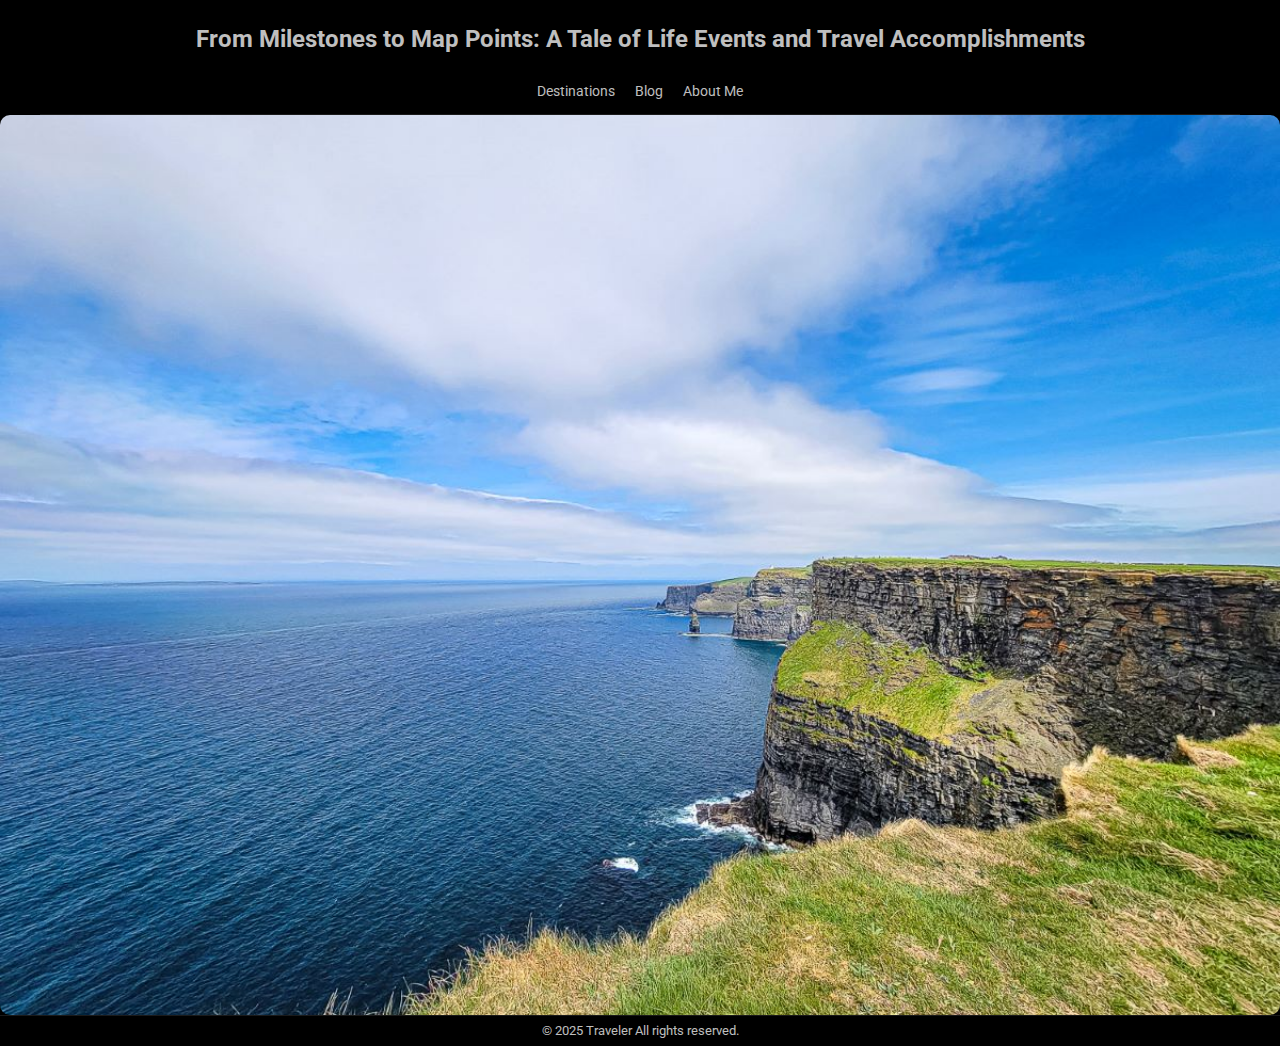
==== index.html @ a3740448 "Initial commit of From Milestones to Map Points travel blog" ====
<!DOCTYPE html>
<html lang="en">
  <head>
    <meta charset="UTF-8">
    <meta name="viewport" content="width=device-width, initial-scale=1">
    <meta name="description" content="A personal blog documenting life milestones and travel experiences.">
    <title>From Milestones to Map Points: A Tale of Life Events and Travel Accomplishments</title>
    <link href="https://fonts.googleapis.com/css2?family=Roboto:wght@400;700&display=swap" rel="stylesheet">
    <link rel="stylesheet" href="css/main.css">
  </head>
  <body>
    <header>
      <nav>
        <div class="logo"><a href="index.html">From Milestones to Map Points: A Tale of Life Events and Travel Accomplishments</a></div>
        <ul class="nav-links">
          <li><a href="destinations.html">Destinations</a></li> <!-- Link to destinations page -->
          <li><a href="blog.html">Blog</a></li>
          <li><a href="about-me.html">About Me</a></li>
        </ul>
      </nav>
    </header>

    <section class="hero">
      <div class="hero-images">
        <img src="images/hero1.jpg" alt="Hero Image 1" class="hero-image">
        <img src="images/hero2.jpg" alt="Hero Image 2" class="hero-image">
        <img src="images/hero3.jpg" alt="Hero Image 3" class="hero-image">
        <img src="images/hero4.jpg" alt="Hero Image 4" class="hero-image">
      </div>
    </section>

    <footer>
      <p>&copy; 2025 Traveler All rights reserved.</p>
    </footer>

    <script>
      document.addEventListener('DOMContentLoaded', function() {
        const images = document.querySelectorAll('.hero-image');
        let currentImage = 0;

        function cycleImages() {
          images[currentImage].classList.remove('active');
          currentImage = (currentImage + 1) % images.length; // Move to the next image
          images[currentImage].classList.add('active');
        }

        setInterval(cycleImages, 4000); // Change image every 4 seconds
        images[0].classList.add('active'); // Start with the first image

        document.addEventListener('contextmenu', function(e) {
          e.preventDefault();
        });

        document.addEventListener('dragstart', function(e) {
          if (e.target.tagName === 'IMG') {
            e.preventDefault();
          }
        });
      });
    </script>
  </body>
</html>
---- css/main.css ----
/* General Reset */
* {
  margin: 0;
  padding: 0;
  box-sizing: border-box;
}

/* Body styling with even softer text color */
body {
  font-family: 'Roboto', sans-serif;
  color: rgba(255, 255, 255, 0.75);
  background-color: black;
  line-height: 1.6;
  min-height: 100vh;
  display: flex;
  flex-direction: column;
  align-items: center;
  font-size: 16px;
  text-shadow: 0 1px 3px rgba(0, 0, 0, 0.2);
}

/* Header */
header {
  display: flex;
  justify-content: center;
  align-items: center;
  padding: 20px 5% 10px;
  max-width: 1200px;
  width: 100%;
  margin: 0 auto;
  background-color: black;
  border-bottom: 1px solid rgba(255, 255, 255, 0.1);
}

.container {
  max-width: 90%;
  width: 100%;
  margin: 0 auto;
  padding: 20px;
  display: flex;
  flex-direction: column;
}

/* Logo styling with the same softer text color */
.logo {
  font-size: 24px;
  font-weight: bold;
  color: rgba(255, 255, 255, 0.75);
  text-shadow: 0 1px 3px rgba(0, 0, 0, 0.2);
  margin-bottom: 20px;
}

.logo a {
  text-decoration: none;
  color: inherit;
}

/* Navigation Links */
.nav-links {
  list-style: none;
  display: flex;
  gap: 20px;
  margin: 0;
  justify-content: center;
  flex-grow: 1;
  flex-wrap: wrap;
}

.nav-links a {
  text-decoration: none;
  color: rgba(255, 255, 255, 0.75);
  font-size: 14px;
  transition: color 0.3s ease;
  text-shadow: 0 1px 3px rgba(0, 0, 0, 0.2);
}

.nav-links a:focus, .nav-links a:hover {
  color: #fff;
  background-color: #007BFF;
  border-radius: 5px;
  outline: none;
}

/* Hero Section */
.hero {
  position: relative;
  width: 100%;
  height: 100vh;
  overflow: hidden;
}

.hero-images {
  position: relative;
  width: 100%;
  height: 100%;
}

.hero-image {
  position: absolute;
  top: 0;
  left: 0;
  width: 100%;
  height: 100%;
  object-fit: cover;
  opacity: 0;
  transition: opacity 1s ease-in-out;
}

.hero-image.active {
  opacity: 1;
}

/* Destinations Section */
.destinations .destination {
  margin-bottom: 40px;
}

.destinations .destination a {
  color: #3202f5;
  text-decoration: none;
  transition: color 0.3s ease;
}

.destinations .destination a:hover, .destinations .destination a:focus {
  color: #e9a3a3;
  outline: none;
}

/* About Me Section */
.about-me-content {
  display: flex;
  align-items: center;
  flex-wrap: wrap;
  max-width: 1200px;
  margin: 0 auto;
  padding: 20px;
}

.about-me-image {
  flex-shrink: 0;
  width: 185px;
  margin-right: 20px;
}

.about-me-image img {
  width: 100%;
  height: auto;
  border-radius: 10px;
}

.about-me-text {
  flex: 1;
  max-width: calc(100% - 200px);
  padding: 10px;
}

/* Media Queries for Responsiveness */
/* Mobile View: Stack image and text, resize the image */
@media (max-width: 600px) {
  .about-me-content {
    flex-direction: column;
    align-items: center;
  }

  .about-me-image {
    width: 80%;
    margin-right: 0;
    margin-bottom: 20px;
  }

  .about-me-text {
    max-width: 100%;
    text-align: center;
  }

  .nav-links {
    flex-direction: column;
    gap: 10px;
  }

  .container {
    padding: 10px;
  }
}

/* Tablet View */
@media (min-width: 601px) and (max-width: 1024px) {
  .about-me-image {
    width: 150px;
    margin-right: 15px;
  }

  .about-me-text {
    max-width: calc(100% - 170px);
  }
}

/* Desktop View */
@media (min-width: 1025px) {
  .about-me-image {
    width: 185px;
    margin-right: 20px;
  }

  .about-me-text {
    max-width: calc(100% - 200px);
  }
}

/* Collage Image Style */
.collage-img {
  width: 90%;
  max-width: 100%;
  height: auto;
  display: block;
  margin: 0 auto;
  border-radius: 10px;
}

/* Gallery */
.gallery {
  display: grid;
  grid-template-columns: repeat(auto-fit, minmax(150px, 1fr));
  gap: 20px;
}

.gallery img {
  width: 150px;
  height: 150px;
  object-fit: cover;
  cursor: pointer;
  border-radius: 10px;
  transition: transform 0.2s ease;
}

.gallery img:hover, .gallery img:focus {
  transform: scale(1.1);
}

/* Lightbox */
.lightbox {
  display: none;
  position: fixed;
  top: 0;
  left: 0;
  width: 100%;
  height: 100%;
  background: rgba(0, 0, 0, 0.8);
  justify-content: center;
  align-items: center;
  flex-direction: column;
}

.lightbox img {
  max-width: 100%;
  max-height: 100%;
  border-radius: 10px;
}

.lightbox .close {
  position: absolute;
  top: 20px;
  right: 30px;
  font-size: 30px;
  color: white;
  cursor: pointer;
}

/* Keyboard Navigation (Arrow Keys) */
.lightbox .nav-arrow {
  position: absolute;
  top: 50%;
  font-size: 40px;
  color: white;
  cursor: pointer;
  user-select: none;
  background: rgba(0, 0, 0, 0.5);
  padding: 10px;
  border-radius: 5px;
}

.lightbox .nav-arrow:hover {
  background: rgba(0, 0, 0, 0.8);
}

.lightbox .prev {
  left: 20px;
}

lightbox .next {
  right: 20px;
}

/* Link styling */
a.link {
  color: white;
  text-decoration: none;
}

a.link:hover, a.link:active {
  color: blue;
}

/* Full-Width Image Style */
img.wide-img {
  width: 100%;
  max-width: 100%;
}

/* Primary Button Styles */
.btn-primary {
  background-color: #FF6B6B;
  color: white;
  padding: 10px 20px;
  border-radius: 5px;
  border: none;
  cursor: pointer;
  transition: background-color 0.3s ease;
}

.btn-primary:hover {
  background-color: #FF4747;
}

img {
  display: block;
  margin: 0 auto;
  border-radius: 10px;
}

/* Footer styling */
footer {
  text-align: center;
  padding: 5px 0; /* Reduced padding to make footer smaller */
  background-color: black;
  border-top: 1px solid rgba(255, 255, 255, 0.1);
  color: rgba(255, 255, 255, 0.75);
  width: 100%;
  margin-top: auto; /* Ensure footer stays at the bottom */
  text-shadow: 0 1px 3px rgba(0, 0, 0, 0.2);
  font-size: 0.8em; /* Reduced font size */
}

/* Social Links in the Footer */
footer .social-links {
  margin-bottom: 05px; /* Reduced space below social links */
}

footer .social-links a {
  margin: 0 2px; /* Reduced space between social icons */
}

footer .social-links img {
  vertical-align: middle; /* Align icons vertically */
}

/* Utility classes for text alignment and styling */
.center-text {
  text-align: center;
}

.small-italic {
  font-size: 0.8em;
  font-style: italic;
}
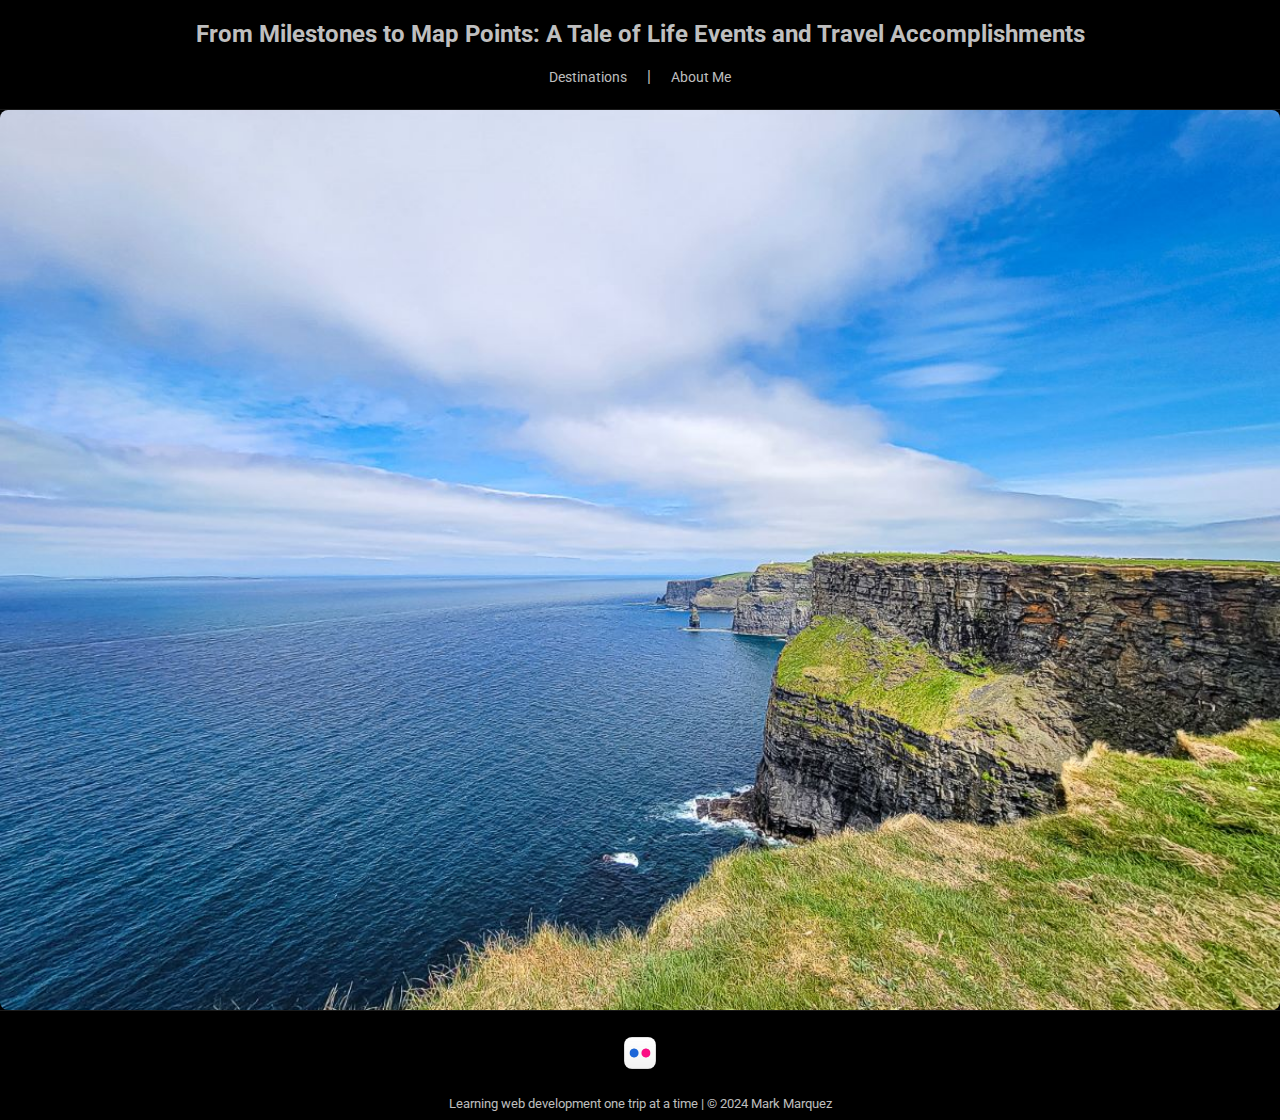
==== commit 4558bbb8: "Updated website with new content" ====
--- a/index.html
+++ b/index.html
@@ -6,31 +6,35 @@
     <meta name="description" content="A personal blog documenting life milestones and travel experiences.">
     <title>From Milestones to Map Points: A Tale of Life Events and Travel Accomplishments</title>
     <link href="https://fonts.googleapis.com/css2?family=Roboto:wght@400;700&display=swap" rel="stylesheet">
-    <link rel="stylesheet" href="css/main.css">
+    <link rel="stylesheet" href="/css/main.css">
   </head>
   <body>
     <header>
       <nav>
-        <div class="logo"><a href="index.html">From Milestones to Map Points: A Tale of Life Events and Travel Accomplishments</a></div>
+        <div class="logo"><a href="/index.html">From Milestones to Map Points: A Tale of Life Events and Travel Accomplishments</a></div>
         <ul class="nav-links">
-          <li><a href="destinations.html">Destinations</a></li> <!-- Link to destinations page -->
-          <li><a href="blog.html">Blog</a></li>
-          <li><a href="about-me.html">About Me</a></li>
+          <li><a href="/destinations/index.html">Destinations</a></li> <span>|</span>
+          <li><a href="/about-me.html">About Me</a></li>
         </ul>
       </nav>
     </header>
 
     <section class="hero">
       <div class="hero-images">
-        <img src="images/hero1.jpg" alt="Hero Image 1" class="hero-image">
-        <img src="images/hero2.jpg" alt="Hero Image 2" class="hero-image">
-        <img src="images/hero3.jpg" alt="Hero Image 3" class="hero-image">
-        <img src="images/hero4.jpg" alt="Hero Image 4" class="hero-image">
+        <img src="/images/hero1.jpg" alt="Hero Image 1" class="hero-image">
+        <img src="/images/hero2.jpg" alt="Hero Image 2" class="hero-image">
+        <img src="/images/hero3.jpg" alt="Hero Image 3" class="hero-image">
+        <img src="/images/hero4.jpg" alt="Hero Image 4" class="hero-image">
       </div>
     </section>
 
     <footer>
-      <p>&copy; 2025 Traveler All rights reserved.</p>
+      <div class="social-links">
+        <a href="https://www.flickr.com/photos/mmarquez/" target="_blank">
+          <img src="/images/flickr-seeklogo.png" alt="Follow [Mark Marquez] on Flickr" width="32" height="32">
+        </a>
+      </div>
+      <p>Learning web development one trip at a time | &copy; 2024 Mark Marquez</p>
     </footer>
 
     <script>
--- a/css/main.css
+++ b/css/main.css
@@ -21,33 +21,32 @@
 
 /* Header */
 header {
-  display: flex;
-  justify-content: center;
-  align-items: center;
-  padding: 20px 5% 10px;
-  max-width: 1200px;
-  width: 100%;
-  margin: 0 auto;
-  background-color: black;
+  padding: 20px 0; /* Remove side padding for full width */
+  width: 100%; /* Use 100% instead of 100vw to avoid scrollbar on some browsers */
+  margin: 0; /* Remove margin to avoid constraints */
+  background-color: #000;
   border-bottom: 1px solid rgba(255, 255, 255, 0.1);
+  box-sizing: border-box; /* Ensure padding doesn’t affect width */
 }
 
 .container {
-  max-width: 90%;
-  width: 100%;
-  margin: 0 auto;
-  padding: 20px;
-  display: flex;
-  flex-direction: column;
+  max-width: 1200px; /* Keep max-width for content, but allow full width if needed */
+  width: 100%; /* Ensure full width within viewport */
+  margin: 0 auto; /* Center content */
+  padding: 20px; /* Maintain padding, but ensure it doesn’t overflow */
+  box-sizing: border-box; /* Include padding in width calculation */
 }
 
 /* Logo styling with the same softer text color */
 .logo {
   font-size: 24px;
   font-weight: bold;
-  color: rgba(255, 255, 255, 0.75);
-  text-shadow: 0 1px 3px rgba(0, 0, 0, 0.2);
-  margin-bottom: 20px;
+  margin-bottom: 15px;
+  word-wrap: break-word; /* Ensures long text wraps */
+  width: 100%; /* Explicitly set to full width of parent */
+  text-align: center; /* Centers the text */
+  padding: 0 5%; /* Maintain slight padding for readability, but allow full width */
+  line-height: 1.2; /* Improve readability for long titles */
 }
 
 .logo a {
@@ -60,12 +59,12 @@
   list-style: none;
   display: flex;
   gap: 20px;
-  margin: 0;
+  width: 100%; /* Ensure full width of header */
+  margin: 0 auto; /* Center horizontally within header */
   justify-content: center;
-  flex-grow: 1;
   flex-wrap: wrap;
-}
-
+  padding: 0 5%; /* Match logo padding for consistency */
+}
 .nav-links a {
   text-decoration: none;
   color: rgba(255, 255, 255, 0.75);
@@ -157,11 +156,13 @@
 /* Media Queries for Responsiveness */
 /* Mobile View: Stack image and text, resize the image */
 @media (max-width: 600px) {
-  .about-me-content {
-    flex-direction: column;
-    align-items: center;
-  }
-
+  .container {
+      padding: 10px; /* Reduce padding on mobile to prevent overflow */
+  }
+
+  .gallery {
+    gap: 10px; /* Reduce gap on mobile */
+}
   .about-me-image {
     width: 80%;
     margin-right: 0;
@@ -174,9 +175,8 @@
   }
 
   .nav-links {
-    flex-direction: column;
-    gap: 10px;
-  }
+    padding: 0 3%; /* Reduce padding on mobile */
+}
 
   .container {
     padding: 10px;
@@ -221,34 +221,39 @@
 .gallery {
   display: grid;
   grid-template-columns: repeat(auto-fit, minmax(150px, 1fr));
-  gap: 20px;
+  gap: 15px;
+  margin: 20px 0;
+  width: 100%; /* Ensure gallery fits within container */
+  box-sizing: border-box; /* Include padding in width */
 }
 
 .gallery img {
-  width: 150px;
-  height: 150px;
+  width: 100%;
+  height: auto;
+  aspect-ratio: 1 / 1;
   object-fit: cover;
   cursor: pointer;
-  border-radius: 10px;
+  border-radius: 8px;
   transition: transform 0.2s ease;
 }
 
-.gallery img:hover, .gallery img:focus {
-  transform: scale(1.1);
-}
-
+.gallery img:hover,
+.gallery img:focus {
+    transform: scale(1.05);
+}
 /* Lightbox */
 .lightbox {
   display: none;
   position: fixed;
   top: 0;
   left: 0;
-  width: 100%;
+  width: 100%; /* Use 100% instead of 100vw to avoid scrollbar */
   height: 100%;
-  background: rgba(0, 0, 0, 0.8);
+  background: rgba(0, 0, 0, 0.9);
   justify-content: center;
   align-items: center;
-  flex-direction: column;
+  z-index: 1000; /* Ensure it’s above other elements */
+  box-sizing: border-box; /* Include padding in width */
 }
 
 .lightbox img {
@@ -325,7 +330,8 @@
 img {
   display: block;
   margin: 0 auto;
-  border-radius: 10px;
+  border-radius: 8px;
+  max-width: 100%; /* Prevent images from exceeding container width */
 }
 
 /* Footer styling */
